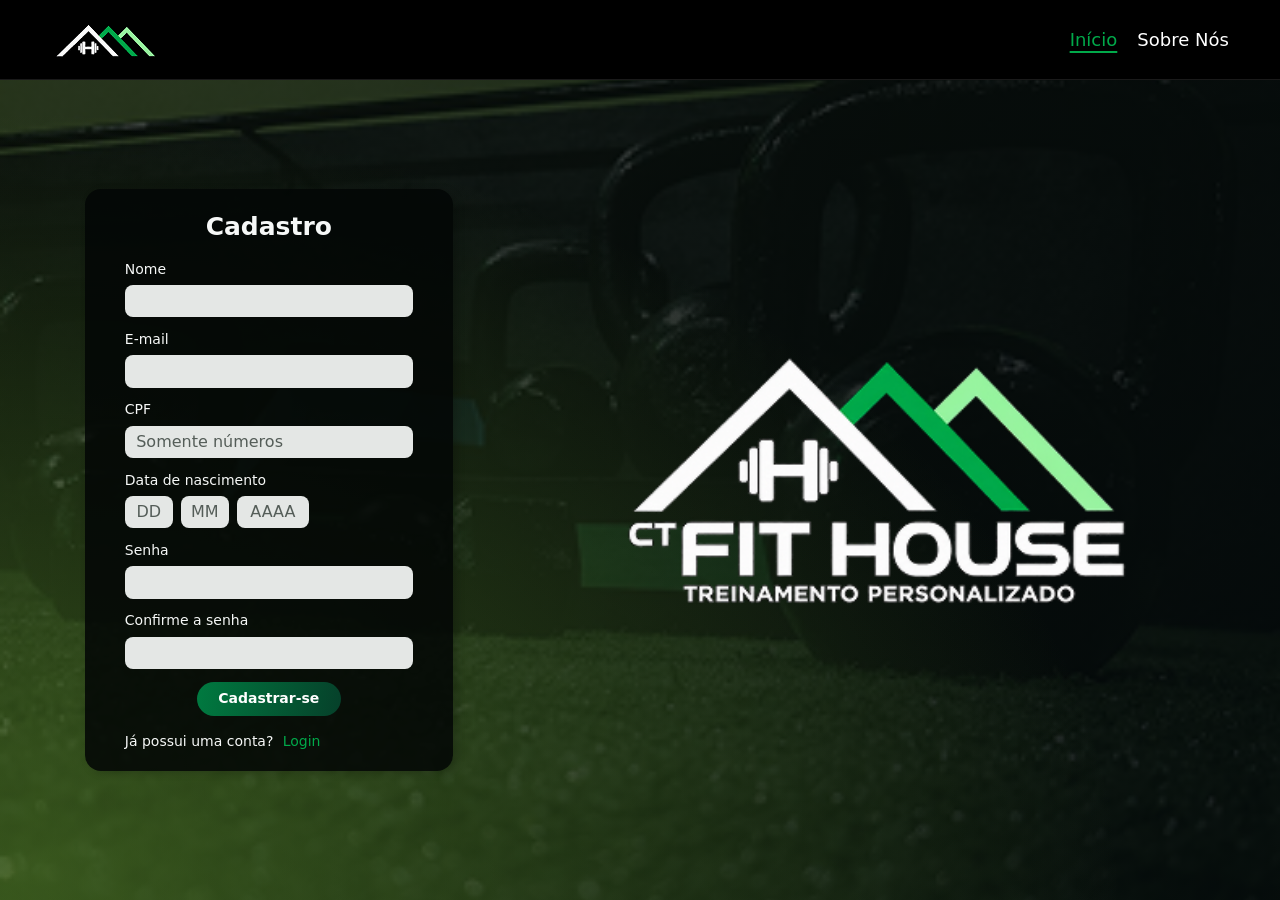
==== cadastro-pagina/pagina-cadastro.html @ 9fcdf63c "feat: add pagina de cadastro" ====
<!DOCTYPE html>
<html lang="pt-BR">
<head>
    <meta charset="UTF-8">
    <meta name="viewport" content="width=device-width, initial-scale=1.0">
    <title>Cadastro | CT Fit House</title>
    <link rel="stylesheet" href="pagina-cadastro.css">
    <script src="/cadastro-pagina/pagina cadastro.js" defer></script>
</head>
<body>

    <header class="header">
        <nav class="cabecalho-conteudo" aria-label="Menu principal">
            <a class="navbar-brand" href="../index/index.html">
                <img src="../Assets/img/Logo1.png" alt="CT Fit House" width="109" height="36">
            </a>

            <ul class="menu-principal">
                <li><a class="nav-link active" href="../index/index.html">Início</a></li>
                <li><a class="nav-link" href="#">Sobre Nós</a></li>
            </ul>
        </nav>
    </header>

    <main class="pagina-cadastro">
        <section class="cadastro-cartao" aria-labelledby="titulo-cadastro">
            <h1 class="cadastro-titulo" id="titulo-cadastro">Cadastro</h1>

            <form class="cadastro-formulario" method="post">
                <div class="cadastro-campo">
                    <label for="nome">Nome</label>
                    <input id="nome" name="nome" type="text" autocomplete="name" maxlength="100" required>
                </div>

                <div class="cadastro-campo">
                    <label for="email">E-mail</label>
                    <input id="email" name="email" type="email" autocomplete="email" maxlength="100" required>
                </div>

                <div class="cadastro-campo">
                    <label for="cpf">CPF</label>
                    <input id="cpf" name="cpf" type="text" inputmode="numeric" pattern="[0-9]{11}"
                           maxlength="11" placeholder="Somente números" required>
                </div>

                <fieldset class="cadastro-nascimento">
                    <legend>Data de nascimento</legend>

                    <div class="cadastro-data">
                        <label class="visualmente-oculto" for="dia">Dia</label>
                        <input id="dia" name="dia" type="text" inputmode="numeric" autocomplete="bday-day"
                               pattern="0?[1-9]|[12][0-9]|3[01]" maxlength="2" placeholder="DD" required>

                        <label class="visualmente-oculto" for="mes">Mês</label>
                        <input id="mes" name="mes" type="text" inputmode="numeric" autocomplete="bday-month"
                               pattern="0?[1-9]|1[0-2]" maxlength="2" placeholder="MM" required>

                        <label class="visualmente-oculto" for="ano">Ano</label>
                        <input id="ano" name="ano" type="text" inputmode="numeric" autocomplete="bday-year"
                               pattern="[0-9]{4}" maxlength="4" placeholder="AAAA" required>
                    </div>
                </fieldset>

                <div class="cadastro-campo">
                    <label for="senha">Senha</label>
                    <input id="senha" name="senha" type="password" autocomplete="new-password" required>
                </div>

                <div class="cadastro-campo">
                    <label for="confirmacao-senha">Confirme a senha</label>
                    <input id="confirmacao-senha" name="confirmacao_senha" type="password" autocomplete="new-password" required>
                </div>

                <!-- O botão será habilitado quando houver um destino para o formulário. -->
                <button class="cadastro-botao" type="submit" >Cadastrar-se</button>
            </form>

            <p class="cadastro-rodape">Já possui uma conta? <a class="cadastro-login">Login</a></p>
        </section>

        <img class="cadastro-logo" src="../Assets/img/Logo2.png" alt="" width="395" height="197">
    </main>
</body>
</html>
---- cadastro-pagina/pagina-cadastro.css ----
/* -----------------------------Header-------------------------------*/

:root {
    --altura-cabecalho: 80px;
}

.header {
    position: fixed;
    top: 0;
    left: 0;
    width: 100%;
    height: var(--altura-cabecalho);
    box-sizing: border-box;
    z-index: 10;
    background-color: #000;
    transition: background-color 0.3s ease;
    border-bottom: 1px solid rgba(255, 255, 255, 0.1);
}


.cabecalho-conteudo {
    display: flex;
    align-items: center;
    justify-content: space-between;
    height: 100%;
    gap: 16px;
    padding-inline: clamp(16px, 4vw, 64px);
}

.cabecalho-conteudo .navbar-brand img {
    display: block;
}

.menu-principal {
    display: flex;
    align-items: center;
    gap: clamp(8px, 2vw, 20px);
    margin: 0;
    padding: 0;
    list-style: none;
}

.nav-link {
    color: #FFFFFF;
    font-size: 18px;
    text-decoration: none;
}

.nav-link:hover {
    color: #01A94A;
}

.menu-principal .nav-link.active {
    color: #01A94A;
    text-decoration: underline;
    text-decoration-color: #01A94A;
    text-decoration-thickness: 2px;
    text-underline-offset: 5px;
}



/*----------------------------------Pagina----------------------------------------------------------*/

body {
    margin: 0;
    background-color: #07120e;
    color: #f6f8f7;
    font-family: Manrope, system-ui, sans-serif;
    line-height: 1.4;
}

.pagina-cadastro {
    min-height: 100vh;
    min-height: 100svh;
    display: grid;
    grid-template-columns: minmax(0, 368px) minmax(0, 640px);
    justify-content: center;
    align-items: center;
    gap: clamp(32px, 8vw, 112px);
    padding: clamp(24px, 4vh, 64px) clamp(24px, 4vw, 64px);
    padding-top: calc(var(--altura-cabecalho) + 16px);
    background:
        radial-gradient(ellipse at bottom left, #72ad3270, transparent 62%),
        linear-gradient(125deg, #030a04bc, #020809e8),
        url("../Assets/img/img5.png") center 68% / cover no-repeat;
}

.pagina-cadastro,
.pagina-cadastro * {
    box-sizing: border-box;
}

.cadastro-cartao {
    min-width: 0;
    padding: 20px clamp(16px, 3.5vw, 40px);
    border-radius: 16px;
    background-color: #030605dd;
    box-shadow: 4px 2px 8px 0 rgba(0, 0, 0, 0.2);
}

.cadastro-titulo {
    text-align: center;
    margin: 0 0 16px;
    font-size: 25px;
    font-weight: 650;
}

.cadastro-formulario {
    display: grid;
    gap: 12.8px;
}

.cadastro-campo {
    display: grid;
    gap: 5.6px;
}

.cadastro-campo label,
.cadastro-nascimento legend {
    font-size: 14px;
}

.cadastro-formulario input {
    width: 100%;
    min-width: 0;
    min-height: 32px;
    padding: 4px 10.4px;
    border: 1px solid transparent;
    border-radius: 8px;
    background-color: #e4e7e5;
    color: #121714;
    font: inherit;
}

.cadastro-formulario input::placeholder {
    color: #545d58;
}

.cadastro-formulario input:focus-visible {
    outline: 2px solid #01A94A;
    outline-offset: 3px;
}

.cadastro-nascimento {
    min-width: 0;
    margin: 0;
    padding: 0;
    border: 0;
}

.cadastro-nascimento legend {
    margin-bottom: 5.6px;
    padding: 0;
}

.cadastro-data {
    display: grid;
    grid-template-columns: minmax(0, 48px) minmax(0, 48px) minmax(0, 72px);
    gap: 8px;
}

.cadastro-data input {
    padding-inline: 3.2px;
    text-align: center;
}

.visualmente-oculto {
    position: absolute;
    width: 1px;
    height: 1px;
    overflow: hidden;
    clip-path: inset(50%);
    white-space: nowrap;
}

.cadastro-botao {
    justify-self: center;
    min-height: 32px;
    padding: 7.2px 21.6px;
    border: 0;
    border-radius: 999px;
    background: linear-gradient(100deg, #007a40, #06402a);
    color: #fff;
    font: inherit;
    font-size: 14px;
    font-weight: 650;
    cursor: pointer;
}

.cadastro-botao:hover{
    transition: 0.3s;
    transform: scale(1.05);
    color: #007a40;
    background: #FFFFFF;
}


.cadastro-rodape {
    margin: 16px 0 0;
    font-size: 14px;
}

.cadastro-login {
    margin-inline-start: 4.8px;
    color: #01A94A;
}

.cadastro-logo {
    display: block;
    justify-self: center;
    width: 100%;
    height: auto;
}

@media (max-width: 736px) {
    .cabecalho-conteudo .navbar-brand img {
        width: 80px;
        height: auto;
    }

    .menu-principal .nav-link {
        font-size: 14px;
    }

    .pagina-cadastro {
        grid-template-columns: minmax(0, 368px);
        padding-inline: 16px;
        padding-bottom: 24px;
    }

    .cadastro-logo {
        display: none;
    }

    .cadastro-formulario input,
    .cadastro-botao {
        min-height: 44px;
    }
}
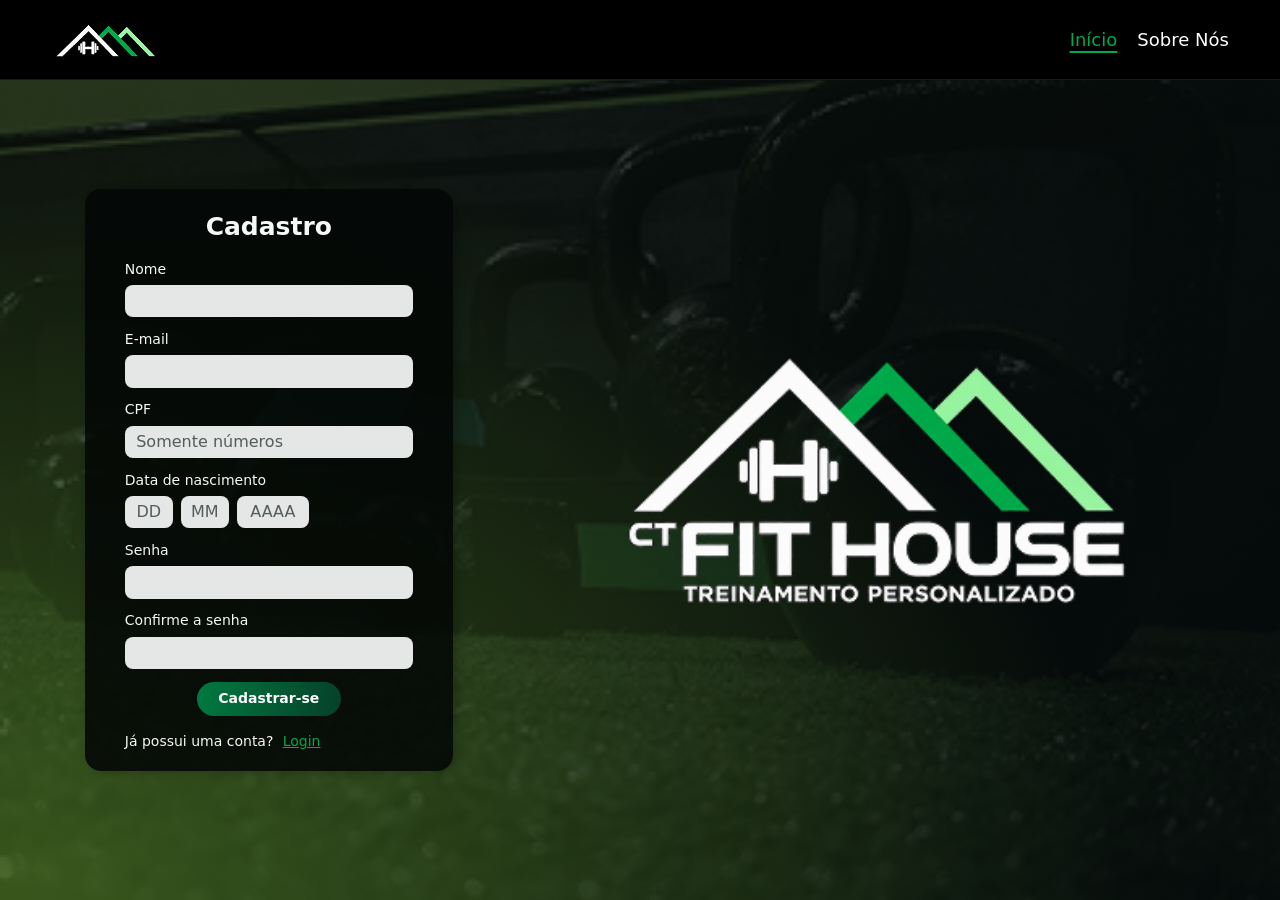
==== commit ad541cb3: "feat(painel):  add painel do lead e preparar o carregamento do perfil do lead via PHP" ====
--- a/cadastro-pagina/pagina-cadastro.html
+++ b/cadastro-pagina/pagina-cadastro.html
@@ -26,7 +26,7 @@
         <section class="cadastro-cartao" aria-labelledby="titulo-cadastro">
             <h1 class="cadastro-titulo" id="titulo-cadastro">Cadastro</h1>
 
-            <form class="cadastro-formulario" method="post">
+            <form class="cadastro-formulario" method="post" action="cadastro.php">
                 <div class="cadastro-campo">
                     <label for="nome">Nome</label>
                     <input id="nome" name="nome" type="text" autocomplete="name" maxlength="100" required>
@@ -75,7 +75,7 @@
                 <button class="cadastro-botao" type="submit" >Cadastrar-se</button>
             </form>
 
-            <p class="cadastro-rodape">Já possui uma conta? <a class="cadastro-login">Login</a></p>
+            <p class="cadastro-rodape">Já possui uma conta? <a class="cadastro-login" href="../painel-lead/login.php">Login</a></p>
         </section>
 
         <img class="cadastro-logo" src="../Assets/img/Logo2.png" alt="" width="395" height="197">
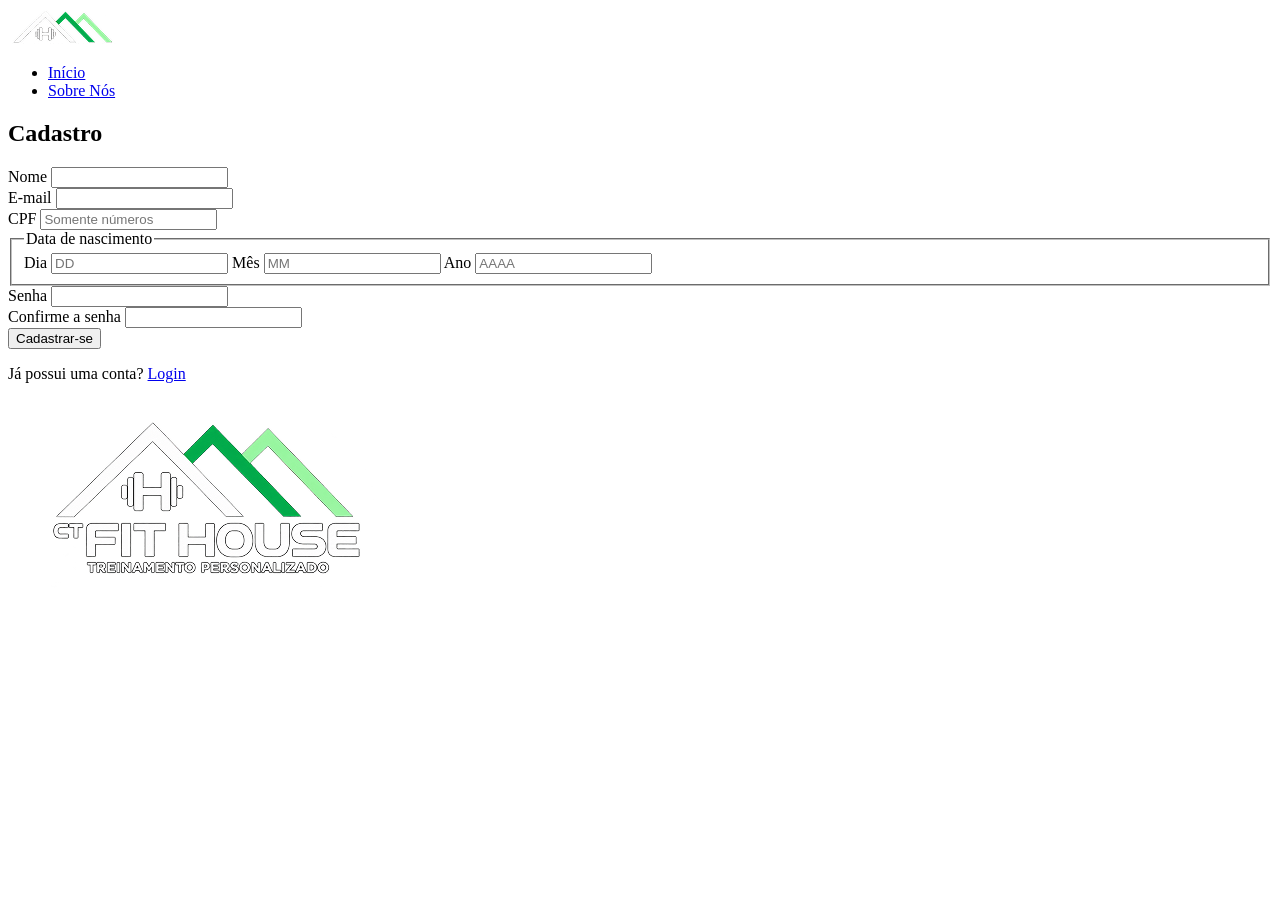
==== commit 5c1c2a0b: "feat: ajustes finais para a integração com o bd e o servidor" ====
--- a/cadastro-pagina/pagina-cadastro.html
+++ b/cadastro-pagina/pagina-cadastro.html
@@ -4,8 +4,8 @@
     <meta charset="UTF-8">
     <meta name="viewport" content="width=device-width, initial-scale=1.0">
     <title>Cadastro | CT Fit House</title>
-    <link rel="stylesheet" href="pagina-cadastro.css">
-    <script src="/cadastro-pagina/pagina cadastro.js" defer></script>
+    <link rel="stylesheet" href="/cadastro-pagina/cadastro.css">
+    <script src="/pagina cadastro.js" defer></script>
 </head>
 <body>
 
@@ -17,7 +17,7 @@
 
             <ul class="menu-principal">
                 <li><a class="nav-link active" href="../index/index.html">Início</a></li>
-                <li><a class="nav-link" href="#">Sobre Nós</a></li>
+                <li><a class="nav-link" href="../quem_somos/quem_somos.html">Sobre Nós</a></li>
             </ul>
         </nav>
     </header>
@@ -75,7 +75,7 @@
                 <button class="cadastro-botao" type="submit" >Cadastrar-se</button>
             </form>
 
-            <p class="cadastro-rodape">Já possui uma conta? <a class="cadastro-login" href="../painel-lead/login.php">Login</a></p>
+            <p class="cadastro-rodape">Já possui uma conta? <a class="cadastro-login" href="../login/login.html">Login</a></p>
         </section>
 
         <img class="cadastro-logo" src="../Assets/img/Logo2.png" alt="" width="395" height="197">
